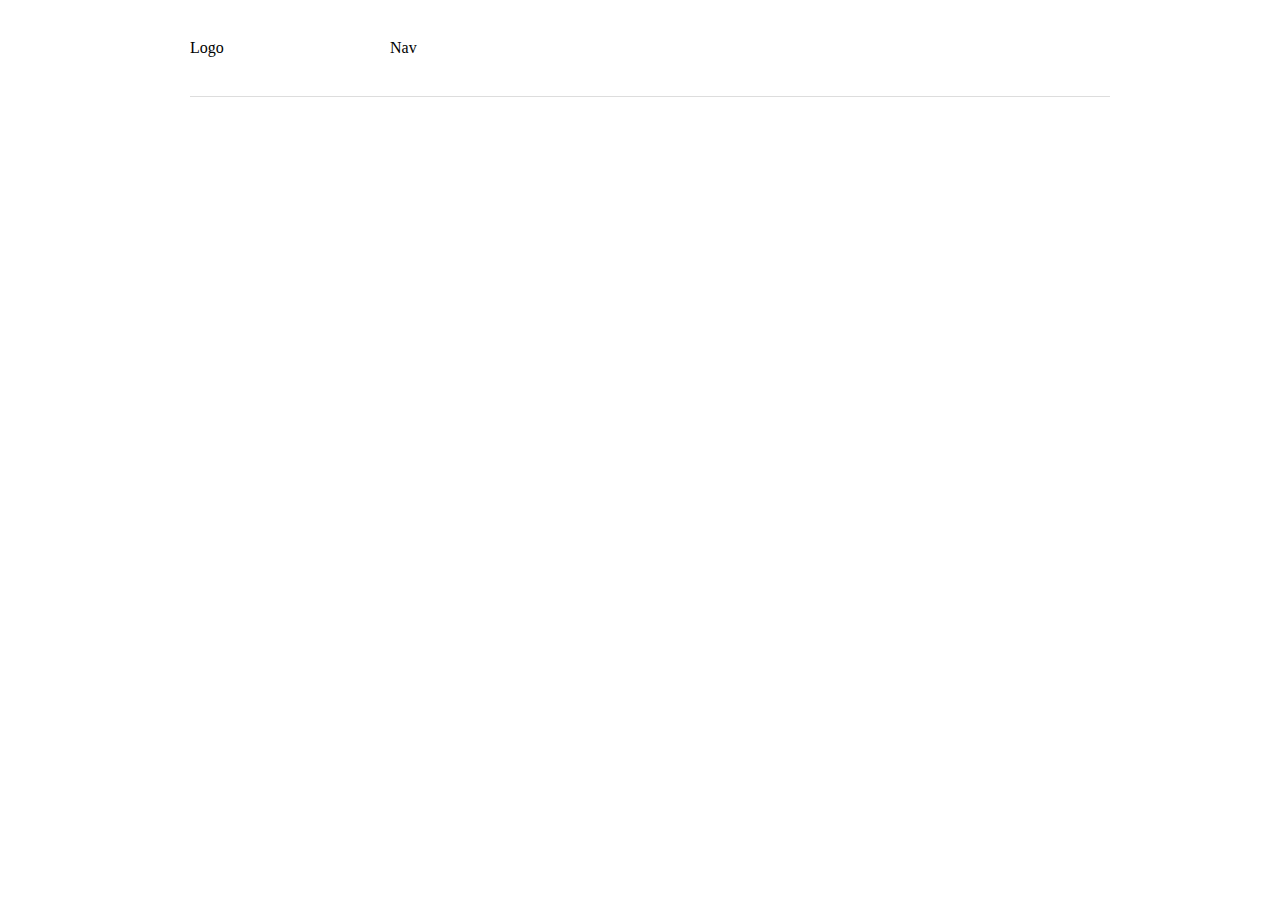
==== index.html @ e053e661 "adding files" ====
<!DOCTYPE html>
<html lang="en">
<head>
    <meta charset="UTF-8">
    <meta http-equiv="X-UA-Compatible" content="IE=edge">
    <meta name="viewport" content="width=device-width, initial-scale=1.0">
    <title>Bralla Beer Index</title>
    <link href="css/reset.css" rel="stylesheet" type="text/css" media="screen">
    <link href="css/main.css" rel="stylesheet" type="text/css" media="screen">
</head>
<body>

  
    <div id="siteContainer">
        <header id="mainHeader">
            <div id="logo"><p>Logo</p></div>
            <nav id="mainNav"><p>Nav</p></nav>
        </header>




        </div>
        
    
</body>
</html>
---- css/main.css ----
#siteContainer {
    margin: 0 auto;
    width: 920px;
    padding-left: 20px;
    padding-left: 20px;
}

#mainHeader {
    margin-top: 40px;
    padding-bottom: 40px;
    overflow: hidden;
    border-bottom: solid 1px #DDD;
}

#logo { 
    width: 200px;
    float: left;
}
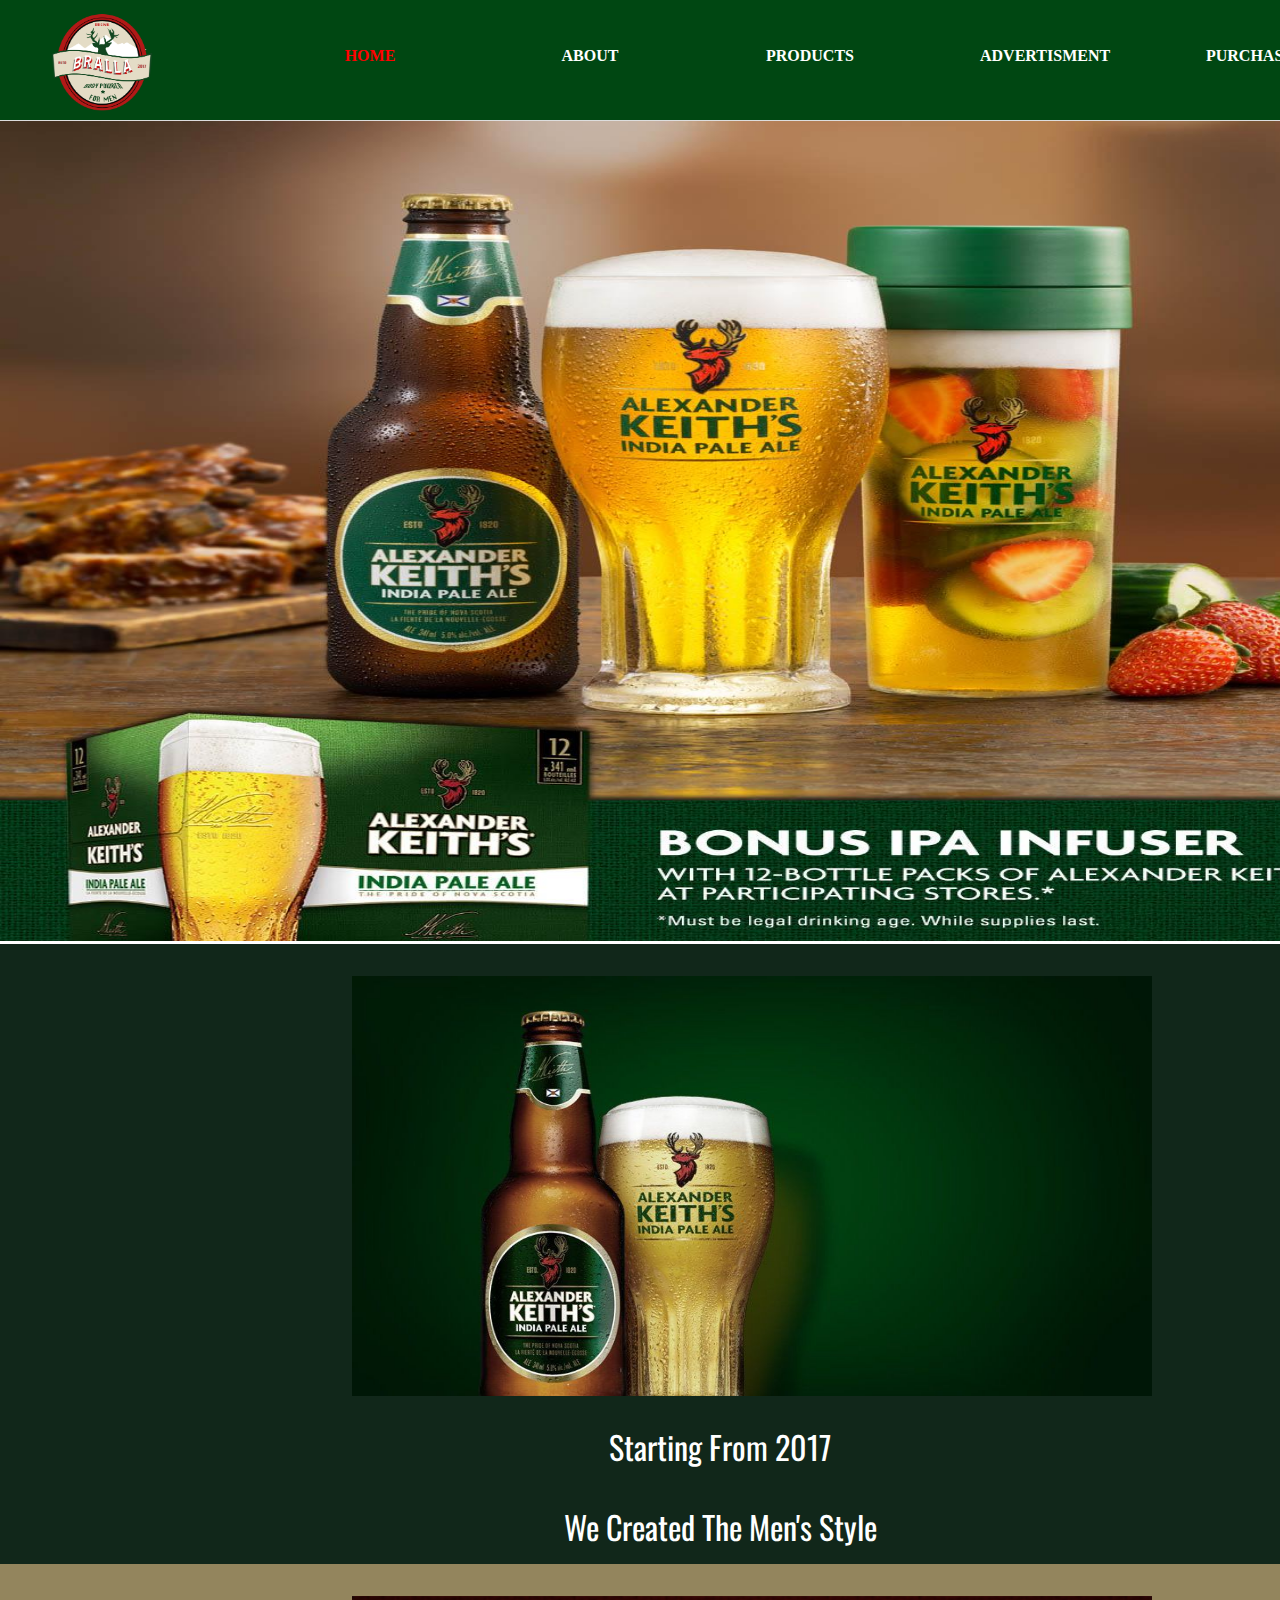
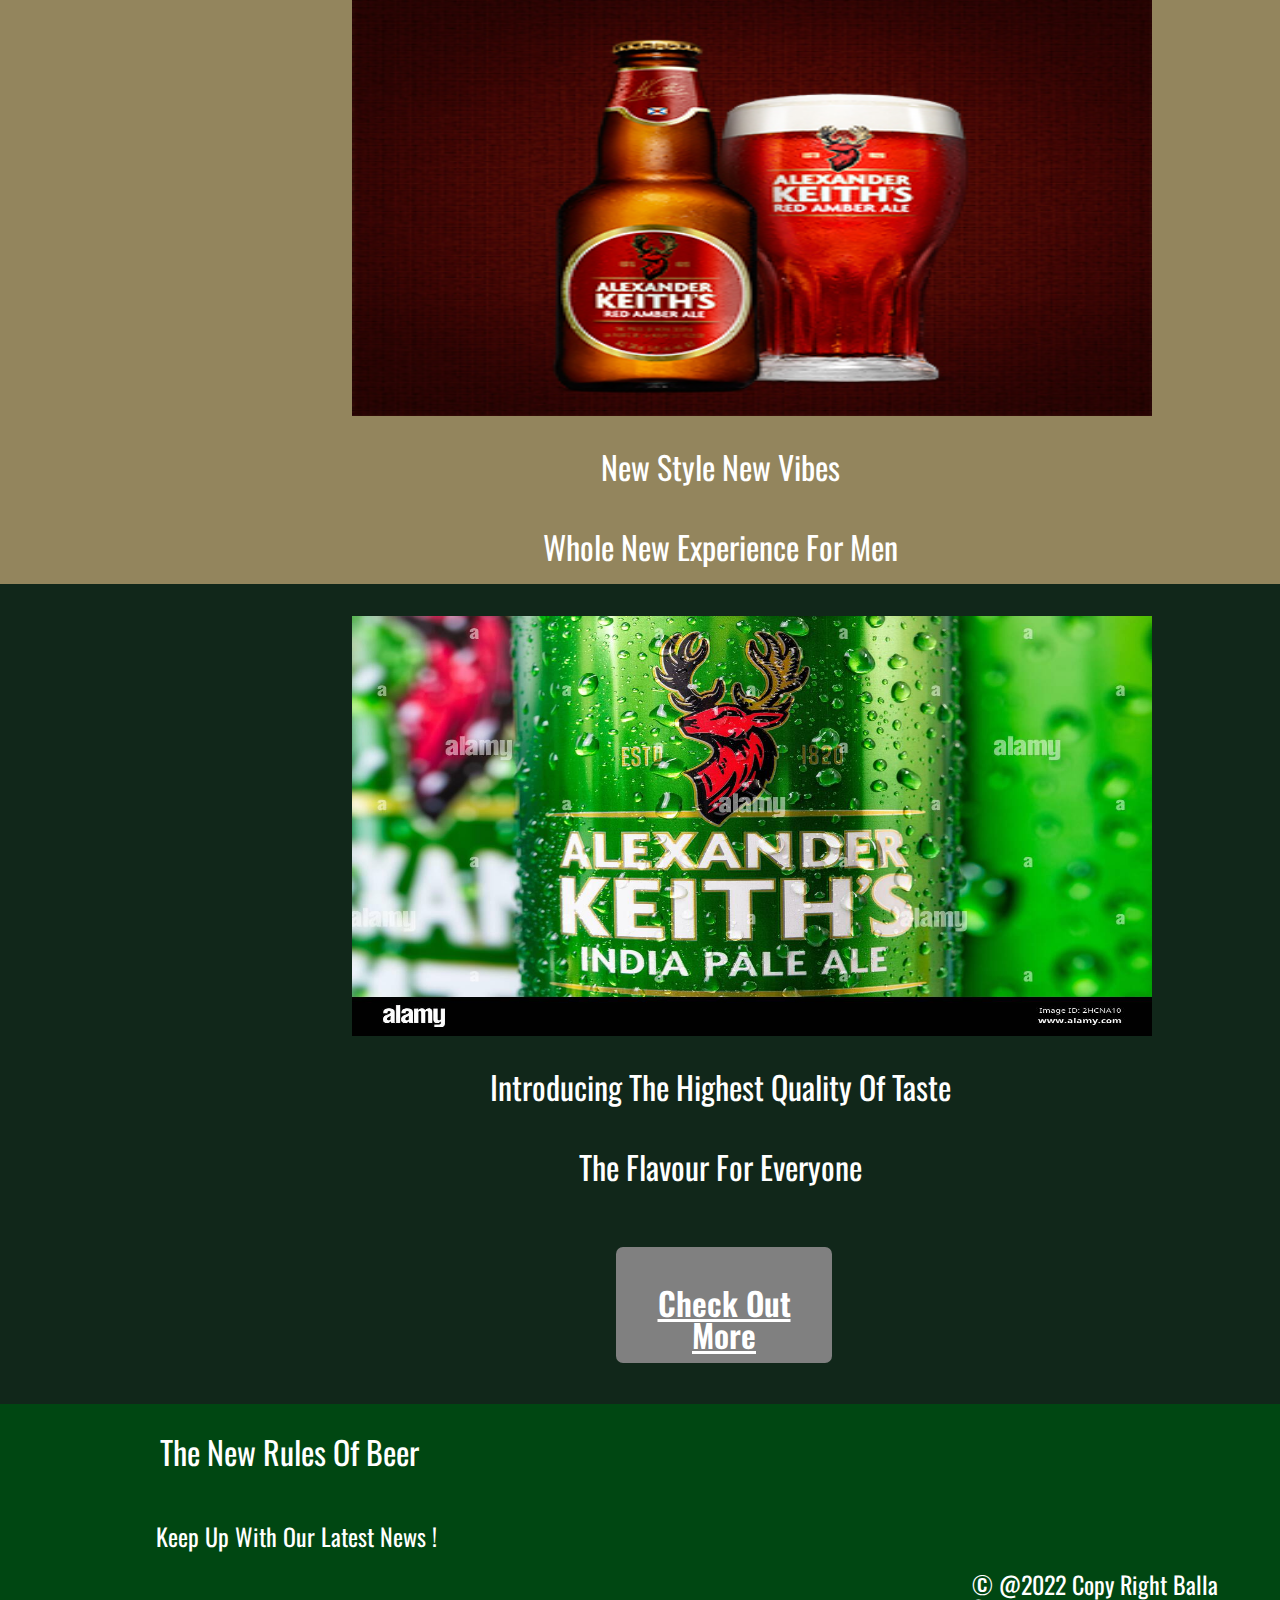
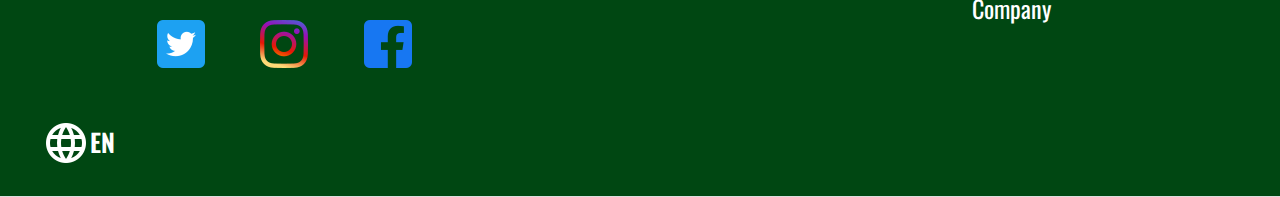
==== commit 4df4f6db: "index html css" ====
--- a/index.html
+++ b/index.html
@@ -7,15 +7,99 @@
     <title>Bralla Beer Index</title>
     <link href="css/reset.css" rel="stylesheet" type="text/css" media="screen">
     <link href="css/main.css" rel="stylesheet" type="text/css" media="screen">
+    <link rel="preconnect" href="https://fonts.googleapis.com">
+<link rel="preconnect" href="https://fonts.gstatic.com" crossorigin>
+<link href="https://fonts.googleapis.com/css2?family=Dongle:wght@300&family=Lobster&family=Oswald&family=Sedgwick+Ave&display=swap" rel="stylesheet">
 </head>
 <body>
 
+
   
     <div id="siteContainer">
-        <header id="mainHeader">
-            <div id="logo"><p>Logo</p></div>
-            <nav id="mainNav"><p>Nav</p></nav>
+        <header id="mainHeader" class="head header">
+            
+          
+            <div id="logo"><img src="images/logbeero.png" alt="company logo" width="105" height="130"></div>
+            <nav id="mainNav">
+                
+                <h2 class="hidden">Main Nav</h2>
+                <ul>
+                    <li><a class="active" href="index.html">HOME</a></li>
+                    <li><a href="#">ABOUT</a></li>
+                    <li><a href="#">PRODUCTS</a></li>
+                    <li><a href="#">ADVERTISMENT</a></li>
+                    <li><a href="#">PURCHASE</a></li>
+                </ul>
+            </nav>
+       
         </header>
+
+        <section> <img src="images/mainhero.jpeg" alt="hero image" width="1440" height="820"></section>
+
+        <section class="body1">
+            
+            <img class="body1image" src="images/body1.jpeg" alt="images of our products" width="800" height="420">
+           
+   
+            <p>Starting From 2017</p>
+                <br>
+                <p>We Created The Men's Style</p>            
+        </section>
+
+        <section class="body2">
+            
+            <img class="body2image" src="images/body2.png" alt="images of our products" width="800" height="420">
+           
+   
+            <p>New Style New Vibes</p>
+                <br>
+                <p>Whole New Experience For Men</p>            
+        </section>
+
+        <section class="body3">
+            
+            <img class="body3image" src="images/body3.jpeg" alt="images of our products" width="800" height="420">
+           
+   
+            <p>Introducing the highest quality of taste</p>
+                <br>
+                <p>The flavour for everyone</p>    
+                
+                <a class="body3hover" href="product.html"><p>Check Out More</p></a>
+        </section>
+
+        <footer id="mainFooter">
+            <h2 class="hidden">Main Footer Navigation</h2>
+            <p class="firstline">The new Rules of beer</p>
+            <br><br>
+            <p class="secondline">Keep up with our latest news ! </p>    
+
+            <div id="copyRight">
+                <p>&copy; @2022 copy right Balla company  </p>
+                </div>
+
+            
+            <div id="footerNav">
+                <ul>
+                    <li><a href="#"><img src="images/twitter.png" alt="twitter icon"></a></li>
+                    <li><a href="#"><img src="images/ig.png" alt="instagram icon"></a></li>
+                    <li><a href="#"><img src="images/fb.png" alt="facebook icon"></a></li>
+                </ul>
+    
+    
+            </div>
+                <br>
+            <div id="lang">
+                <ul>
+                    <li><a href="#"><img src="images/lang.png" alt="twitter icon"></a></li>
+                    <li><a href="#"><p>EN</p></a></li>
+                    
+                </ul>
+    
+    
+            </div>
+            
+        </footer>
 
 
 
--- a/css/main.css
+++ b/css/main.css
@@ -1,20 +1,282 @@
-
-
-#siteContainer {
-    margin: 0 auto;
-    width: 920px;
-    padding-left: 20px;
-    padding-left: 20px;
-}
+.hidden { display: none;}
+
+.header {width: 100%;
+    height: 5em;
+    display: block;
+    background-color: #004712;}
 
 #mainHeader {
-    margin-top: 40px;
+    margin-top: 0px;
     padding-bottom: 40px;
     overflow: hidden;
     border-bottom: solid 1px #DDD;
-}
+   
+  
+}
+#mainHeader img { margin-left: 3em;}
+
+#mainHeader p { font-family: 'Oswald', sans-serif;
+    text-align: center;
+    font-size: xx-large;
+    margin-top: 1.5em;
+    }
+
+#mainNav {
+        margin-left: auto;
+        display: flex;
+        flex-direction: column;
+    }
+
+
+#mainNav ul {
+        
+    margin-top: 3em;
+    display: flex;
+    flex-direction: row;
+}
+
+#mainNav ul li a {
+    display:block;
+    width: 100px;
+    text-decoration: none;
+    color: #fff;
+    margin-left: 7.5em;
+    text-align: center;
+
+    font-size: 16px;
+    font-weight: 600;
+
+    
+
+    
+}
+#mainNav ul li a:hover {
+        padding-bottom: .5em;
+ 
+      color: red    ;
+      -webkit-transition: color 500ms linear;
+         -ms-transition: color 500ms linear;
+         transition: color 500ms linear;
+  
+}
+
+#mainNav ul li a.active {
+    color: red;
+ }
 
 #logo { 
     width: 200px;
     float: left;
-}+}
+
+.body1 
+    {
+        width: 1440px;
+        height: 620px;
+    background-color: #11271A;}
+
+    .body1 img {
+        margin-top: 2em;
+        margin-left: 22em;
+    }
+
+    .body1 img:hover {
+        color: white;
+    }
+
+.body1 p {
+    text-transform: capitalize;
+    margin-top: 1em;
+    font-family: 'Oswald', sans-serif;
+    text-align: center;
+    font-size: xx-large;
+    color: white;
+}
+
+.body2 
+    {
+        width: 1440px;
+        height: 620px;
+    background-color: #93855D;}
+
+    .body2 img {
+        margin-top: 2em;
+        margin-left: 22em;
+    }
+
+    .body2 img:hover {
+        color: white;
+    }
+
+.body2 p {
+    text-transform: capitalize;
+    margin-top: 1em;
+    font-family: 'Oswald', sans-serif;
+    text-align: center;
+    font-size: xx-large;
+    color: white;
+}
+
+.body3 
+    {
+        width: 1440px;
+        height: 820px;
+    background-color: #11271A;}
+
+    .body3 img {
+        margin-top: 2em;
+        margin-left: 22em;
+    }
+
+    .body3 img:hover {
+        color: white;
+    }
+
+.body3 p {
+    text-transform: capitalize;
+    margin-top: 1em;
+    font-family: 'Oswald', sans-serif;
+    text-align: center;
+    font-size: xx-large;
+    color: white;
+    
+}
+
+.body3hover {
+    text-transform: uppercase;
+    margin-top: 0;
+    display: flex;
+    flex-direction: row;
+    margin-left: 39em;
+}
+
+.body3 a {
+    display:block;
+    width: 200px;
+    height: 100px;
+    background-color: grey;
+    color: #fff;
+    margin-top: 4em;
+    margin-left: 38.5em;
+    text-align: center;
+    padding: 8px;
+    font-size: 16px;
+    font-weight: 600;
+
+    border-radius: 7px;
+   
+
+    
+}
+
+.body3 a:hover {
+    background: #93855D;
+  
+    -webkit-transition: background 500ms linear;
+       -ms-transition: background 500ms linear;
+       transition: background 500ms linear;
+}
+
+#mainFooter { width: 100%;
+    height: 22em;
+    display: block;
+    background-color: #004712;
+    margin-top: 0px;
+    padding-bottom: 40px;
+    overflow: hidden;
+    border-bottom: solid 1px #DDD}
+
+.firstline { text-transform: capitalize;
+    margin-top: 1em;
+    font-family: 'Oswald', sans-serif;
+    margin-left: 5em;
+    font-size: xx-large;
+    color: white;
+
+}
+
+.secondline { text-transform: capitalize;
+    margin-top: 1em;
+    font-family: 'Oswald', sans-serif;
+    margin-left: 6.5em;
+    font-size: x-large;
+    color: white;
+}
+
+#footerNav {
+    margin-left: 8em;
+    display: flex;
+    flex-direction: column;
+}
+
+#footerNav ul {
+        
+  
+    display: flex;
+    flex-direction: row;
+}
+
+
+#footerNav ul li a {
+    display:block;
+    width: 100px;
+    text-decoration: none;
+    color: #fff;
+    margin-left: 0.2em;
+    text-align: center;
+
+    font-size: 16px;
+    font-weight: 600;
+
+    
+
+    
+}
+
+#copyRight {
+    text-transform: capitalize;
+    margin-top: 1em;
+    font-family: 'Oswald', sans-serif;
+    margin-left: 40.5em;
+    font-size: x-large;
+    color: white;
+
+}
+
+#lang {
+    margin-left: 5em;
+    display: flex;
+    flex-direction: column;
+}
+
+#lang ul {
+        
+  margin-top: 2em;
+    display: flex;
+    flex-direction: row;
+}
+
+
+#lang ul li a {
+    display:block;
+    width: 100px;
+    text-decoration: none;
+    color: #fff;
+   margin-left: -4em;
+    text-align: center;
+
+    font-size: 16px;
+    font-weight: 600;}
+
+    #lang ul li a p {
+        margin-top: .4em;
+        display:block;
+        width: 100px;
+        text-decoration: none;
+        color: #fff;
+        font-family: 'Oswald', sans-serif;
+        text-align: center;
+    
+        font-size: 25px;
+        font-weight: 600;
+        }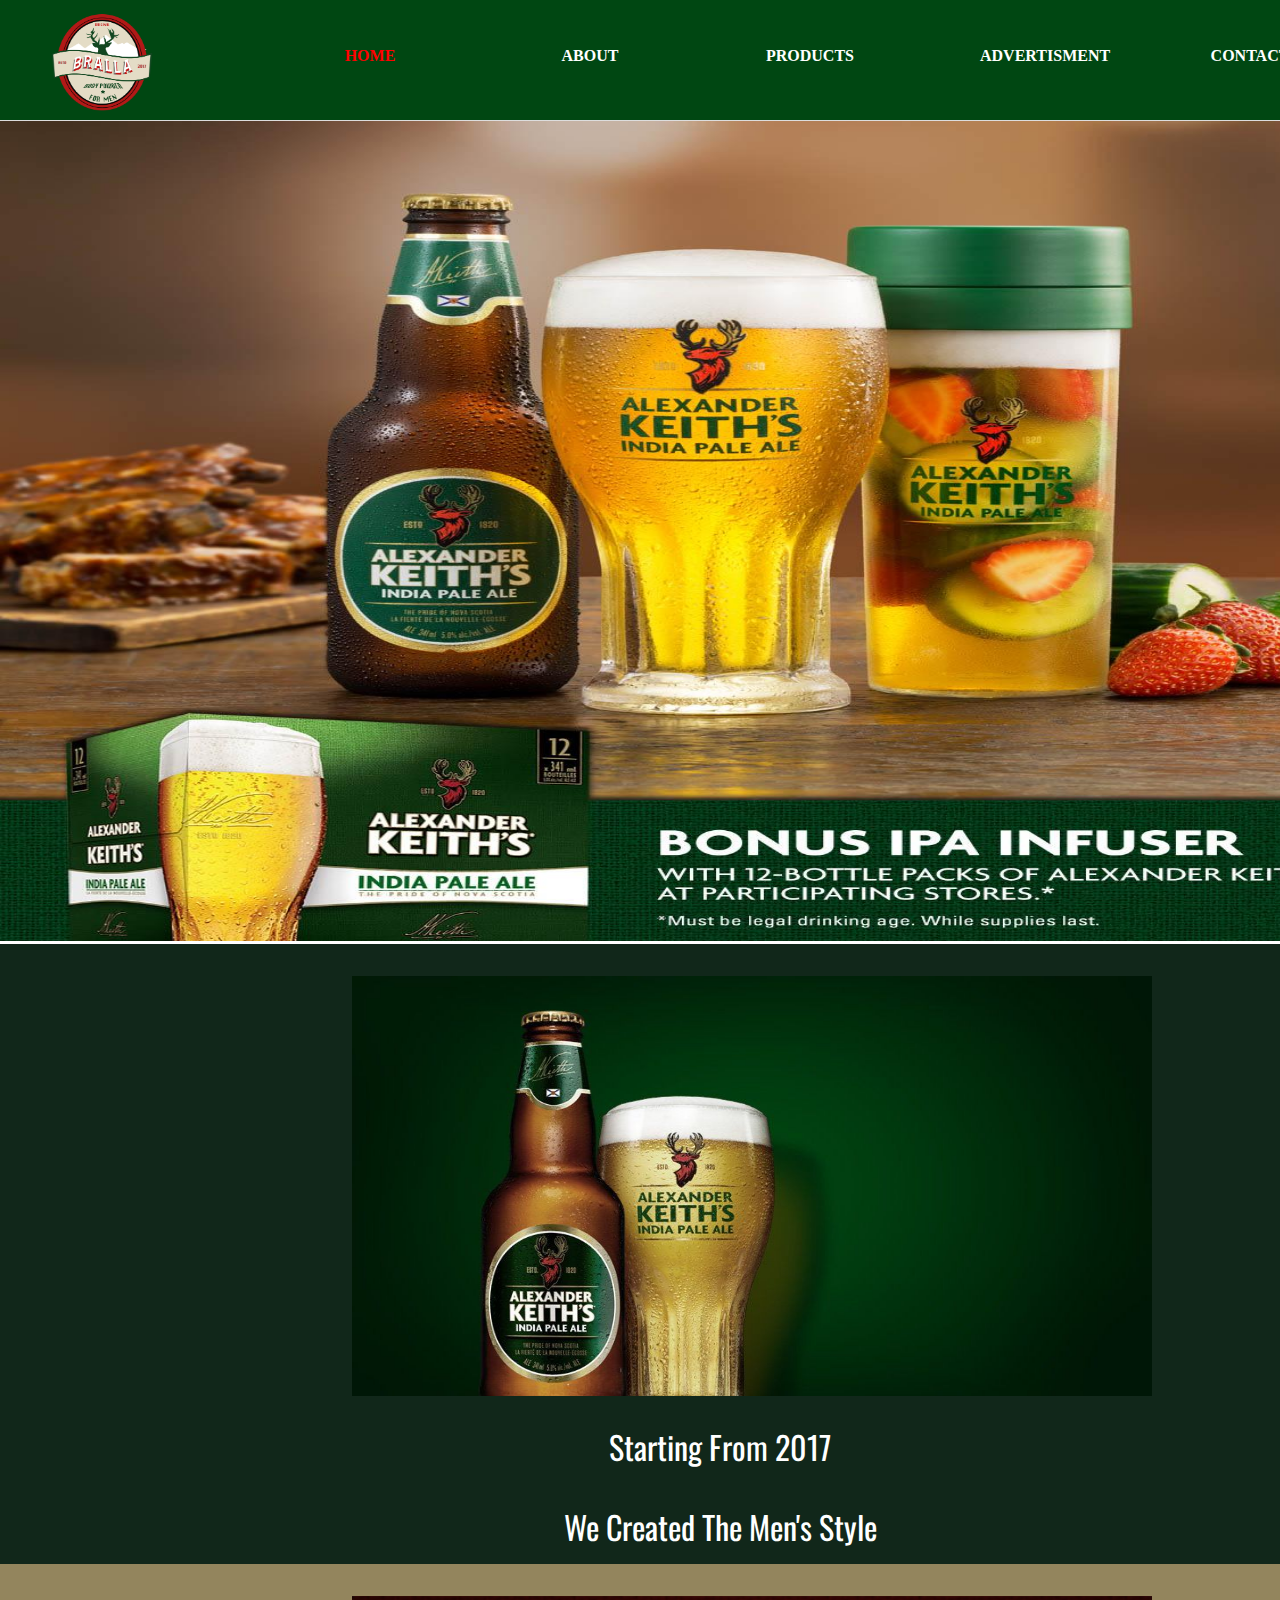
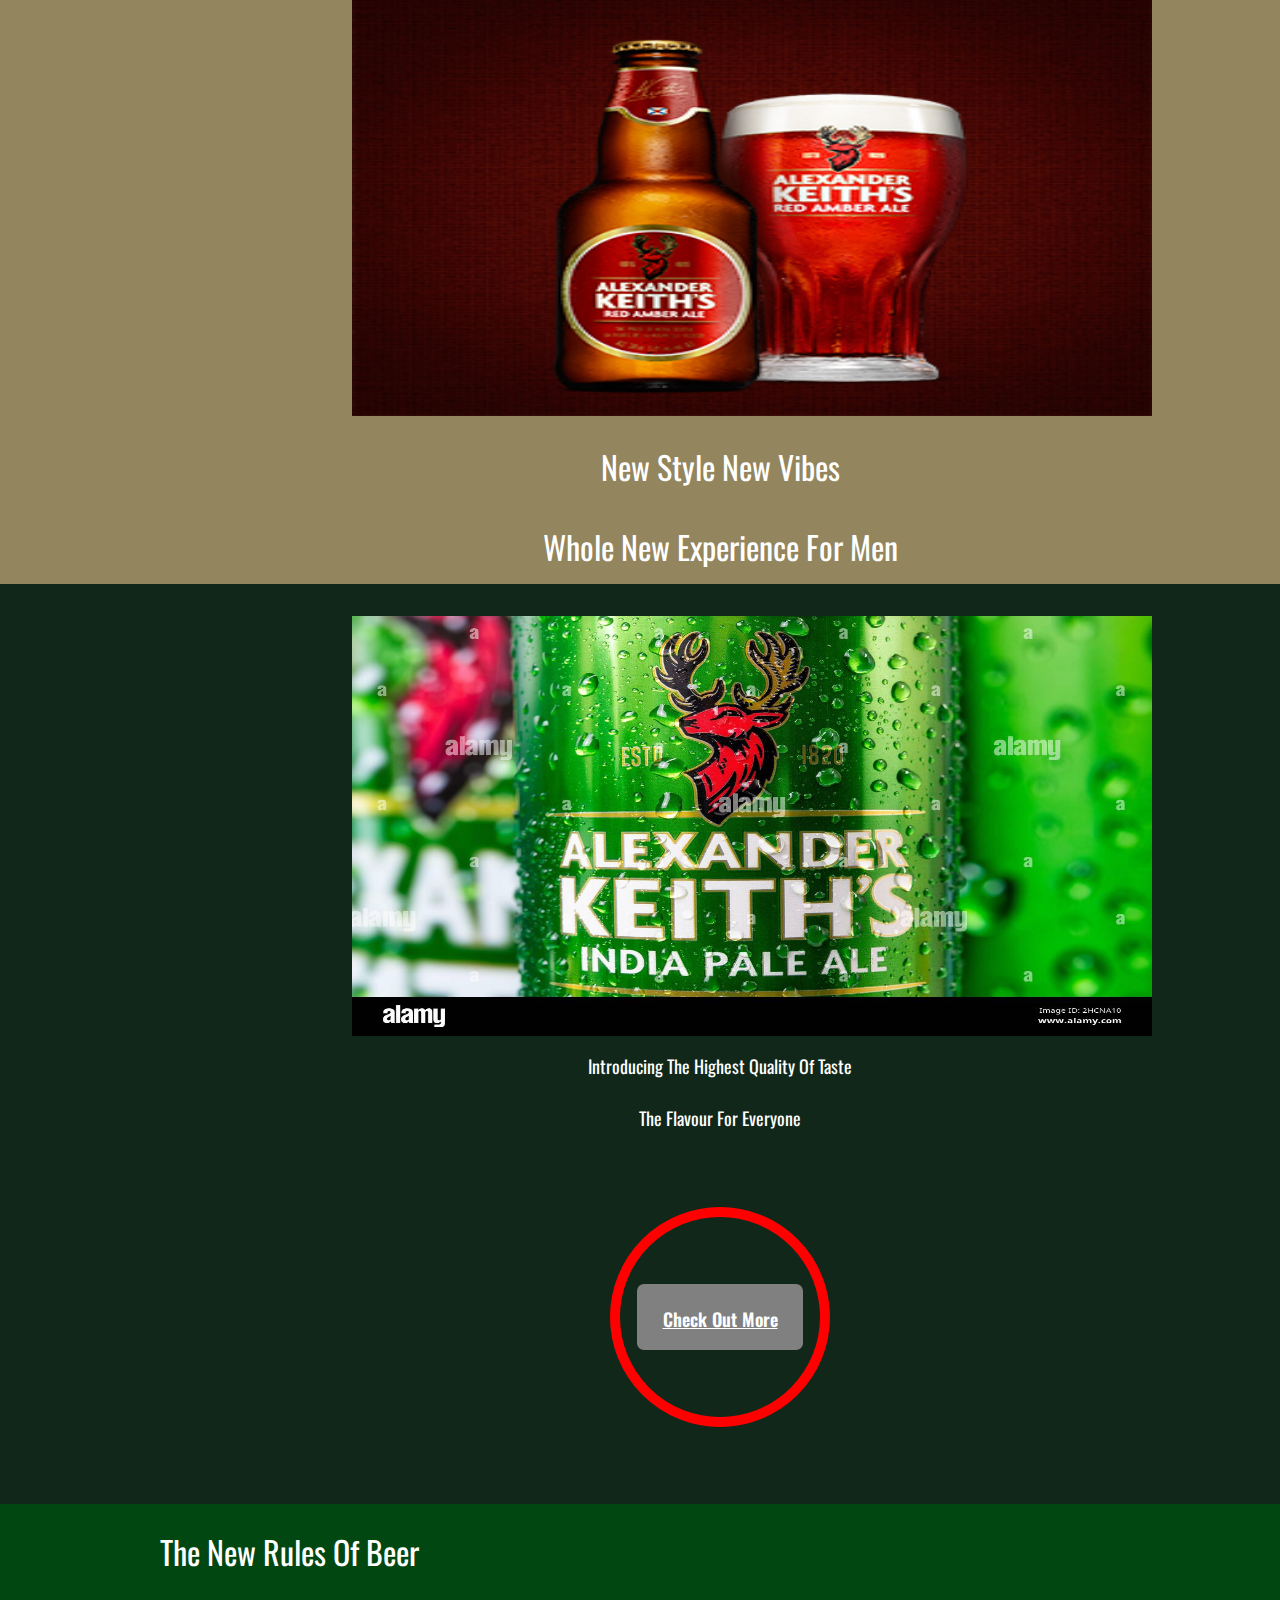
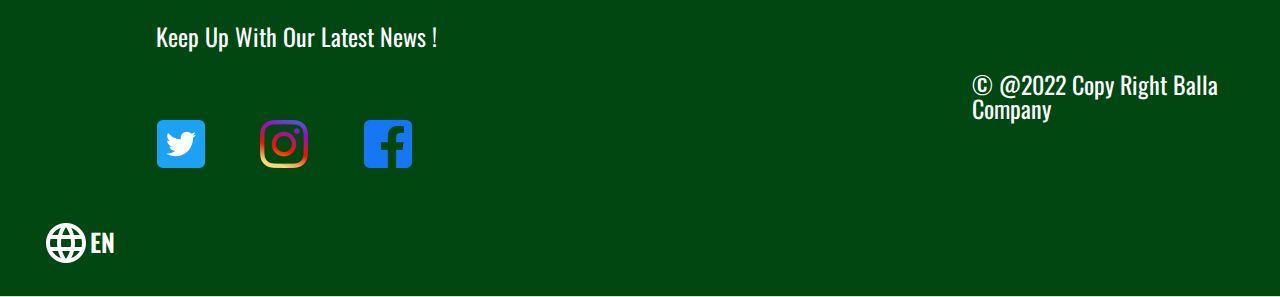
==== commit 6a743306: "adding css animation" ====
--- a/index.html
+++ b/index.html
@@ -25,10 +25,10 @@
                 <h2 class="hidden">Main Nav</h2>
                 <ul>
                     <li><a class="active" href="index.html">HOME</a></li>
-                    <li><a href="#">ABOUT</a></li>
-                    <li><a href="#">PRODUCTS</a></li>
+                    <li><a href="about.html">ABOUT</a></li>
+                    <li><a href="product.html">PRODUCTS</a></li>
                     <li><a href="#">ADVERTISMENT</a></li>
-                    <li><a href="#">PURCHASE</a></li>
+                    <li><a href="#">CONTACT</a></li>
                 </ul>
             </nav>
        
@@ -64,8 +64,11 @@
             <p>Introducing the highest quality of taste</p>
                 <br>
                 <p>The flavour for everyone</p>    
+
+                <div id="circle">
                 
-                <a class="body3hover" href="product.html"><p>Check Out More</p></a>
+                <a class="body3hover" href="about.html"><p>Check Out More</p></a>
+            </div>
         </section>
 
         <footer id="mainFooter">
--- a/css/main.css
+++ b/css/main.css
@@ -1,4 +1,25 @@
 .hidden { display: none;}
+
+#circle {
+    width: 200px;
+    height:200px;
+    border: 10px solid red;
+    margin: 0 auto;
+    margin-top: 5em;
+    display: flex;
+    justify-content: center;
+    align-items: center;
+    border-radius: 50%;
+    animation: circle 2s infinite forwards;
+}
+
+@keyframes circle {
+    0% { border-color: red; transform: scale(1);}
+    25% {border-color: gold; transform: scale(1.1);}
+    50%{border-color: red; transform: scale(1.3);}
+    75%{border-color: gold; transform:scale(1.1);}
+    100%{border-color: red;transform: scale(1);}
+}
 
 .header {width: 100%;
     height: 5em;
@@ -120,7 +141,7 @@
 .body3 
     {
         width: 1440px;
-        height: 820px;
+        height: 920px;
     background-color: #11271A;}
 
     .body3 img {
@@ -137,7 +158,7 @@
     margin-top: 1em;
     font-family: 'Oswald', sans-serif;
     text-align: center;
-    font-size: xx-large;
+    font-size: large;
     color: white;
     
 }
@@ -152,12 +173,12 @@
 
 .body3 a {
     display:block;
-    width: 200px;
-    height: 100px;
+    width: 150px;
+    height: 50px;
     background-color: grey;
     color: #fff;
-    margin-top: 4em;
-    margin-left: 38.5em;
+    margin-top: 0em;
+    margin-left: 0em;
     text-align: center;
     padding: 8px;
     font-size: 16px;
@@ -279,4 +300,182 @@
     
         font-size: 25px;
         font-weight: 600;
-        }+        }
+
+
+
+        .two-item {
+            display: grid;
+            grid-column: 2 / span 2;
+            grid-template-columns: repeat(2, 1fr);
+            justify-content: space-evenly;
+            row-gap: 1em;
+         }
+
+         .A-body1 
+    {
+        width: 1440px;
+        height: 620px;
+    background-color: #93855D;}
+
+    .A-body1 img {
+        margin-top: 6em;
+        margin-left: 2em;
+    }
+
+    .A-body1  img:hover {
+        color: white;
+    }
+
+.A-body1  p {
+    text-transform: capitalize;
+    margin-top: 3em;
+    font-family: 'Oswald', sans-serif;
+    text-align: center;
+    font-size: xx-large;
+    color: white;
+}
+
+.A-body2 
+    {
+        width: 1440px;
+        height: 920px;
+    background-color: #11271A;}
+
+    .A-body2 img {
+        margin-top: 2em;
+        margin-left: 33em;
+    }
+
+    .A-body2 img:hover {
+        color: white;
+    }
+
+.A-body2 p {
+    text-transform: capitalize;
+    margin-top: 1em;
+    font-family: 'Oswald', sans-serif;
+    text-align: center;
+    font-size: xx-large;
+    color: white;
+}
+
+.A-body3 
+{
+    width: 1440px;
+    height: 720px;
+background-color: #93855D;}
+
+.A-body3 img {
+    margin-top: 11.5em;
+    margin-left: 2em;
+}
+
+.A-body3  img:hover {
+    color: white;
+}
+
+.large  {
+text-transform: capitalize;
+margin-top: 3em;
+font-family: 'Oswald', sans-serif;
+text-align: center;
+font-size: xx-large;
+color: white;
+}
+
+.small  {
+    text-transform: capitalize;
+    margin-top: 3em;
+    font-family: 'Oswald', sans-serif;
+    text-align: center;
+    font-size: x-large;
+    color: white;
+    }
+
+    .A-body4 
+    {
+        width: 1440px;
+        height: 920px;
+    background-color: #11271A;}
+
+    .A-body4 img {
+        margin-top: 2em;
+        margin-left: 2em;
+    }
+
+    .A-body4 img:hover {
+        color: white;
+    }
+
+.A-body4 p {
+    text-transform: capitalize;
+    margin-top: 1em;
+
+    font-family: 'Oswald', sans-serif;
+    text-align: center;
+    font-size: large;
+    color: white;
+    
+}
+
+.A-body4hover {
+    text-transform: uppercase;
+    margin-top: 0;
+    display: flex;
+    flex-direction: row;
+    margin-left: 3em;
+}
+
+.A-body4 a {
+    display:block;
+    width: 150px;
+    height: 50px;
+    background-color: grey;
+    color: #fff;
+    margin-top: 0em;
+    margin-left: 0em;
+    text-align: center;
+    padding: 8px;
+    font-size: 16px;
+    font-weight: 600;
+
+    border-radius: 7px;
+   
+
+    
+}
+
+.A-body4 a:hover {
+    background: #93855D;
+  
+    -webkit-transition: background 500ms linear;
+       -ms-transition: background 500ms linear;
+       transition: background 500ms linear;
+}
+
+.B-body1 
+    {
+        
+        width: 1440px;
+        height: 170em;
+    background-color: #11271A;}
+
+    .B-body1 img {
+        margin-top: 10em;
+        margin-left: 0em;
+    }
+
+    .B-body1 img:hover {
+        color: white;
+    }
+
+.B-body1 p {
+    text-transform: capitalize;
+    margin-top: 0%;
+    font-family: 'Oswald', sans-serif;
+    text-align: center;
+    margin-left: 2em;
+    font-size: 4em;
+    color: white;
+}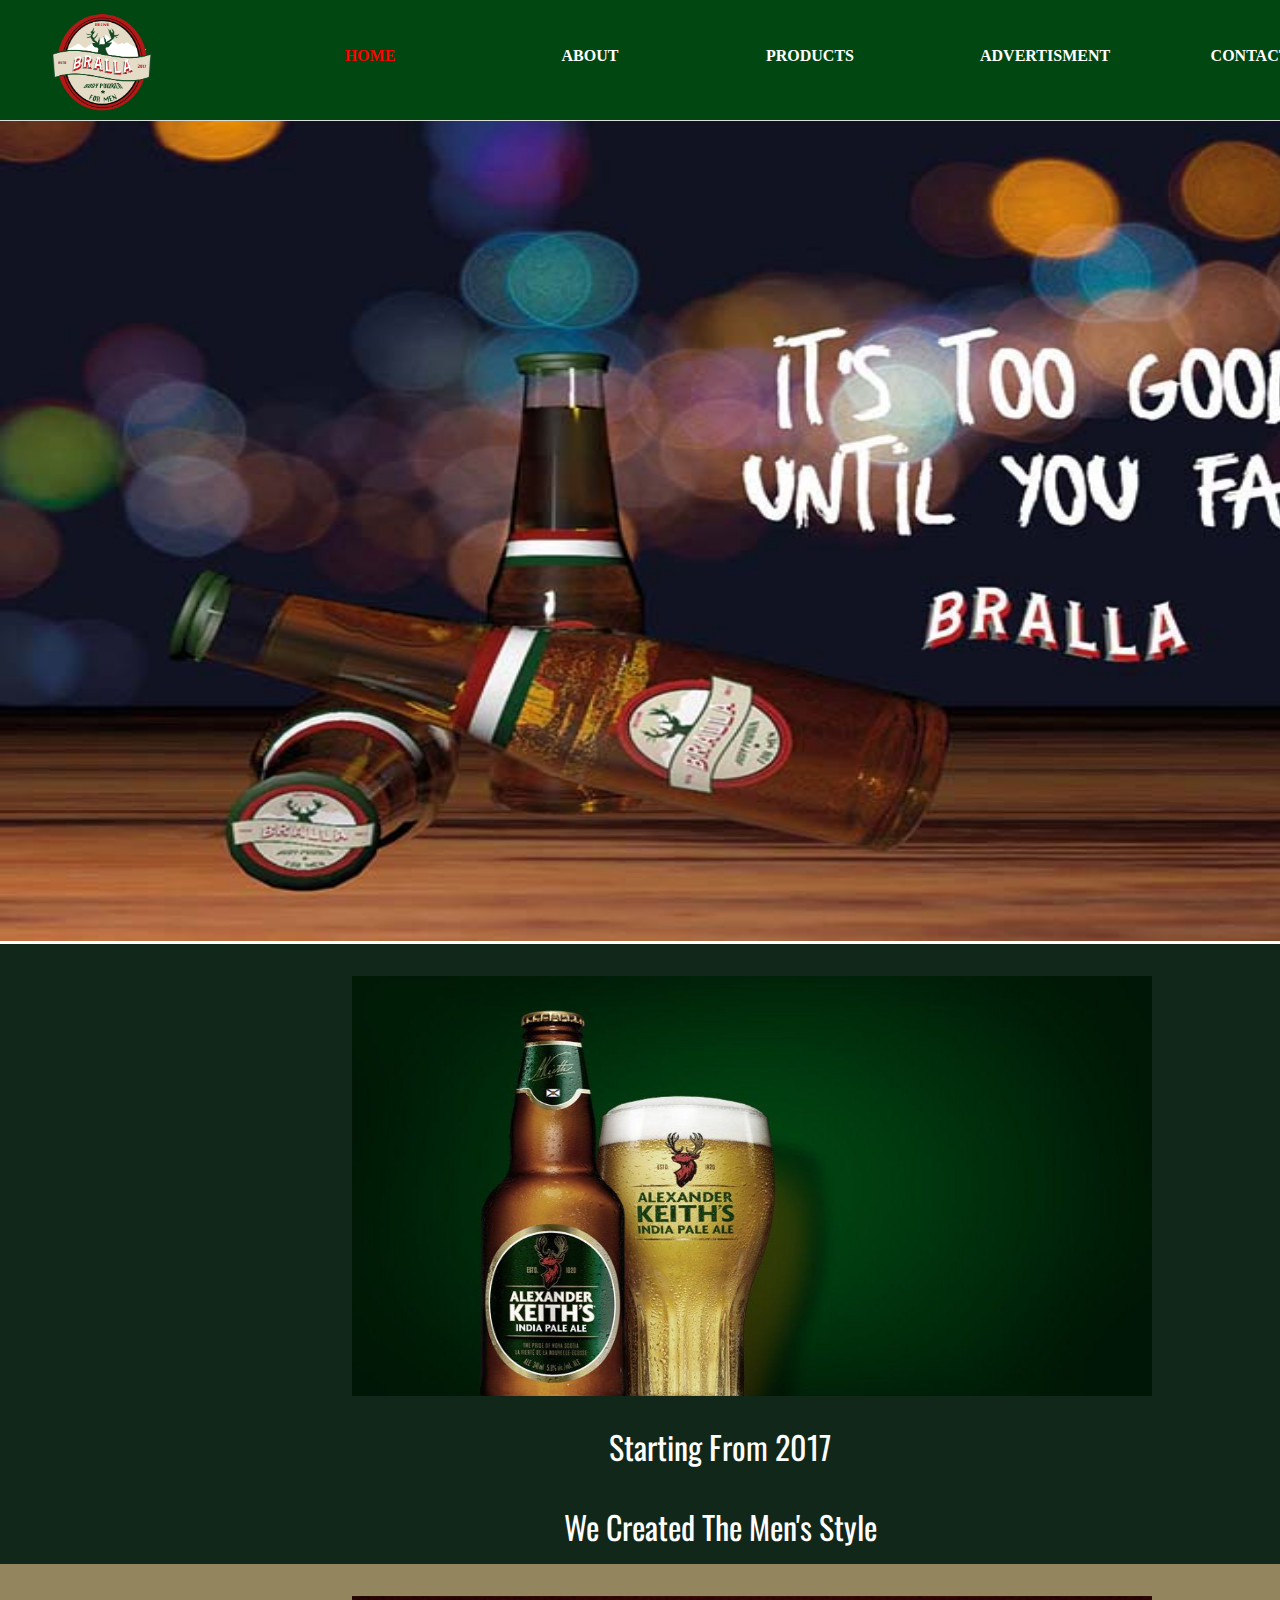
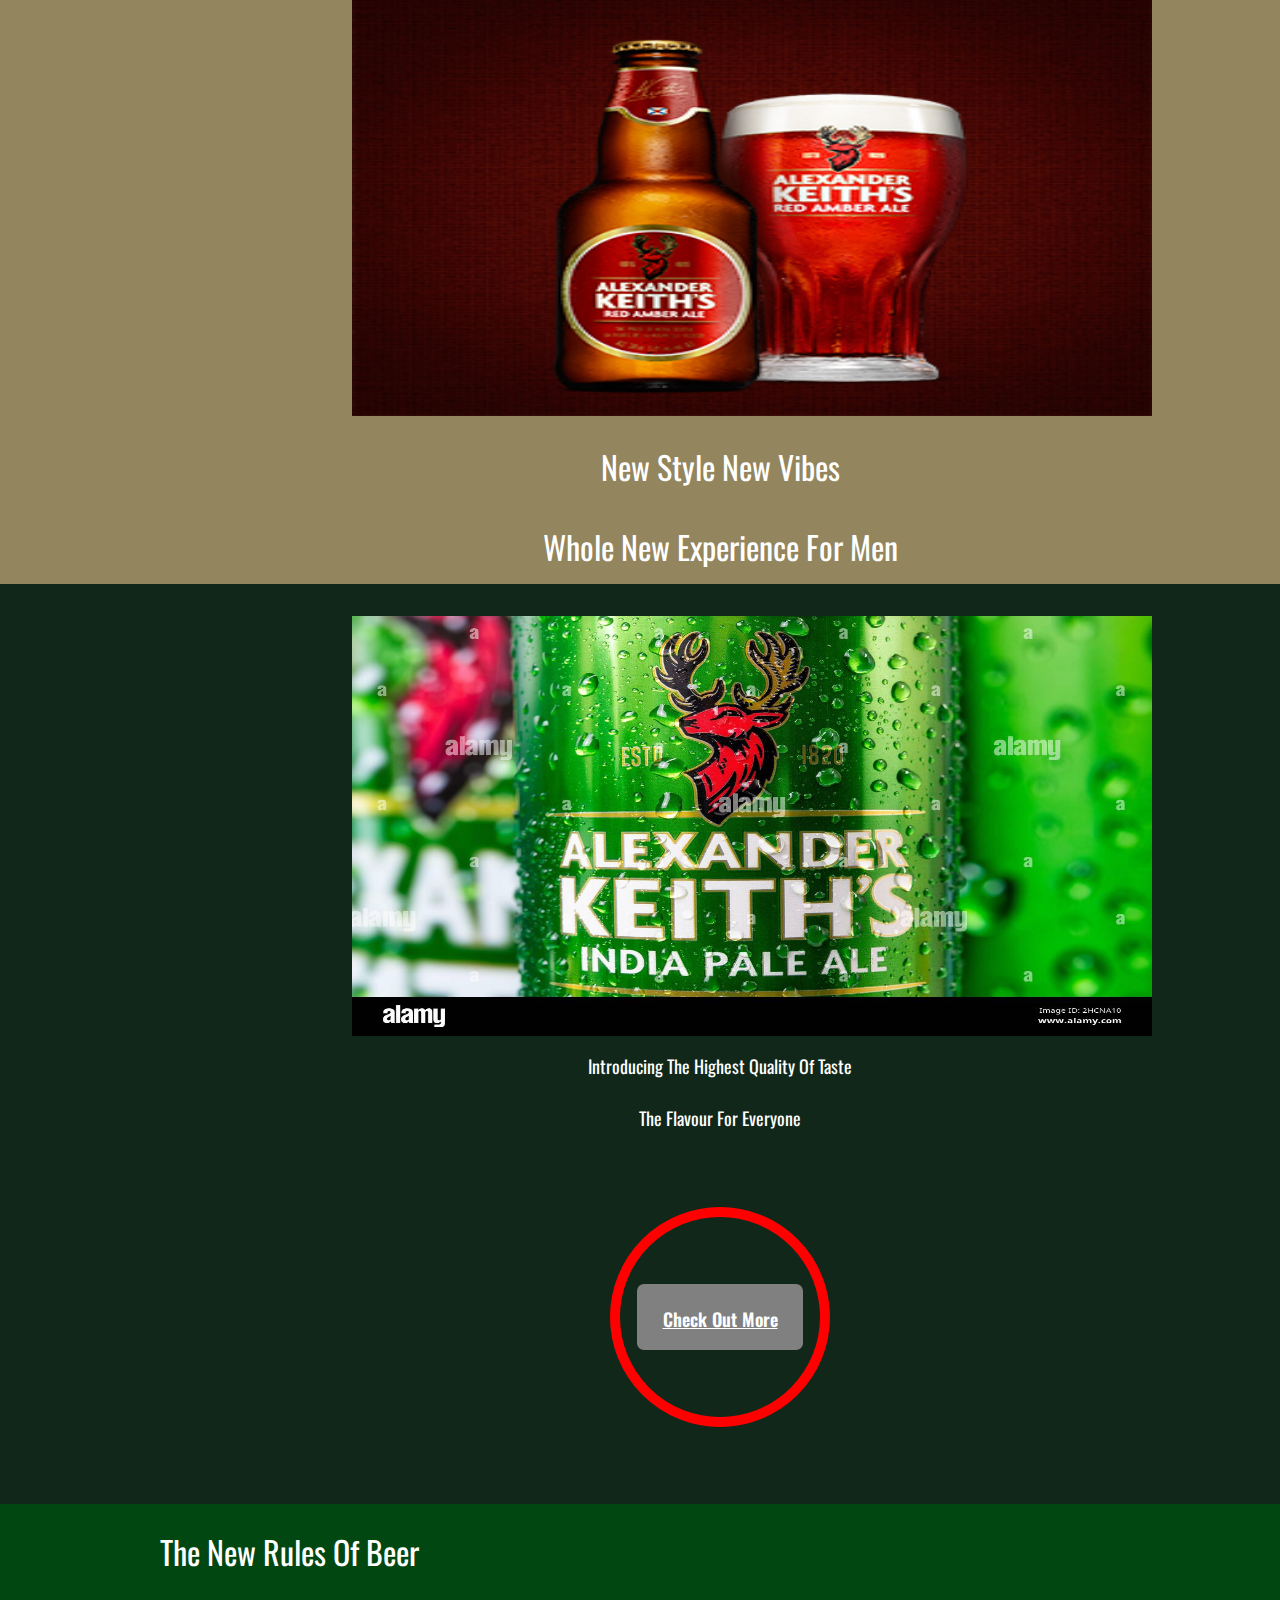
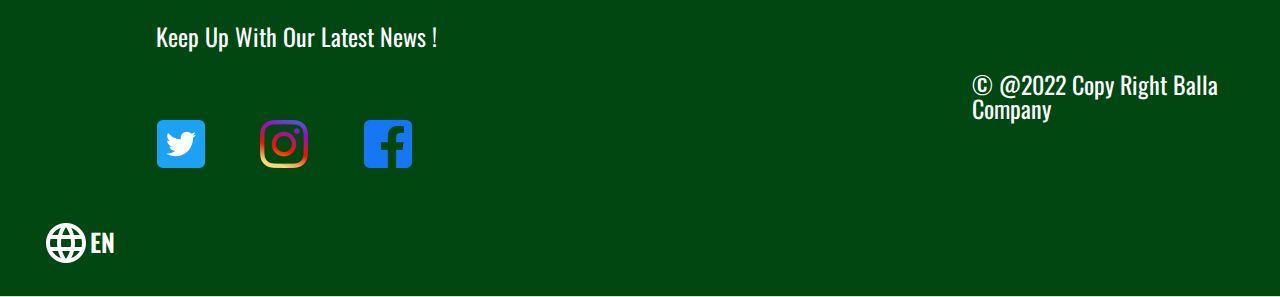
==== commit b73c470a: "adding form" ====
--- a/index.html
+++ b/index.html
@@ -27,14 +27,14 @@
                     <li><a class="active" href="index.html">HOME</a></li>
                     <li><a href="about.html">ABOUT</a></li>
                     <li><a href="product.html">PRODUCTS</a></li>
-                    <li><a href="#">ADVERTISMENT</a></li>
-                    <li><a href="#">CONTACT</a></li>
+                    <li><a href="advertisment.html">ADVERTISMENT</a></li>
+                    <li><a href="contact.html">CONTACT</a></li>
                 </ul>
             </nav>
        
         </header>
 
-        <section> <img src="images/mainhero.jpeg" alt="hero image" width="1440" height="820"></section>
+        <section> <img src="images/promotions_image3.jpg" alt="hero image" width="1440" height="820"></section>
 
         <section class="body1">
             
--- a/css/main.css
+++ b/css/main.css
@@ -1,4 +1,9 @@
 .hidden { display: none;}
+
+#siteContainer {
+    margin: 0 auto;
+  
+}
 
 #circle {
     width: 200px;
@@ -478,4 +483,137 @@
     margin-left: 2em;
     font-size: 4em;
     color: white;
-}+}
+
+.imgholder
+    {
+        width: 1440px;
+        height: 920px;
+    background-color: #11271A;}
+
+    .imgholder img {
+        margin-top: 2em;
+        margin-left: 22em;
+    }
+
+    .imgholder img:hover {
+        color: white;
+    }
+
+.click {
+    text-transform: capitalize;
+    margin-top: 1em;
+    font-family: 'Oswald', sans-serif;
+    text-align: center;
+    font-size: xx-large;
+    color: white;
+}
+
+#buttonHolder {
+   
+    display: flex;
+    flex-direction: row;
+}
+
+#buttonHolder img {
+    margin-top: 5em;
+    margin-left: 5em;
+}
+
+#buttonHolder:hover{cursor: pointer;}
+
+.imageccholder { display:block;
+    width: 700px;
+    height: 520px;
+   
+
+ 
+    margin-left: 25em;
+
+
+    border-radius: 7px; }
+
+.headingtext {   text-transform: capitalize;
+    margin-bottom: 1em;
+    font-family: 'Oswald', sans-serif;
+    text-align: center;
+    font-size: xx-large;
+    color: white;}
+
+#contact {
+    width: 1440px;
+    height: 720px;
+background-color: #93855D;
+}
+
+#contact p {
+    text-transform: capitalize;
+    margin-top: 0%;
+    font-family: 'Oswald', sans-serif;
+    text-align: center;
+    
+ 
+    font-size: 4em;
+    color: white;
+
+}
+#contact img {margin-left: 25em;}
+
+.box {
+
+    margin-top: 4em;
+    width: 500px;
+    background-color: #fff;
+    box-shadow: 0 0 20px 0 #999;
+    top: 50%;
+    left: 50%;
+    transform: translate(-50%,-50%);
+    position: absolute;
+}
+
+form {
+    align-items: center;
+    margin-left: 1em;
+    margin: 23px;
+}
+
+.field{
+    
+    width: 400px;
+    height: 40px;
+    margin-top: 20px;
+    padding-left: 10px;
+    padding-right: 10px;
+    border: 1px solid #777;
+    outline: none;
+}
+
+label {text-transform: capitalize;
+    margin-top: 1em;
+    font-family: 'Oswald', sans-serif;}
+
+#country { width: 400px;
+    height: 40px;
+    margin-top: 20px;
+    padding-left: 10px;
+    padding-right: 10px;
+    border: 1px solid #777;
+    outline: none;}
+
+.sub {
+    margin-top: 1em;
+    border-radius: 20px;
+    color: #fff;
+    padding: 20px;
+    width: 450px;
+    background-color: darkred;
+    font-size: 15px;
+    border: none;
+}
+ 
+.sub:hover {cursor: pointer;
+    background-color: red;
+      -webkit-transition: background-color 500ms linear;
+         -ms-transition: background-color 500ms linear;
+         transition: background-color 500ms linear;
+}
